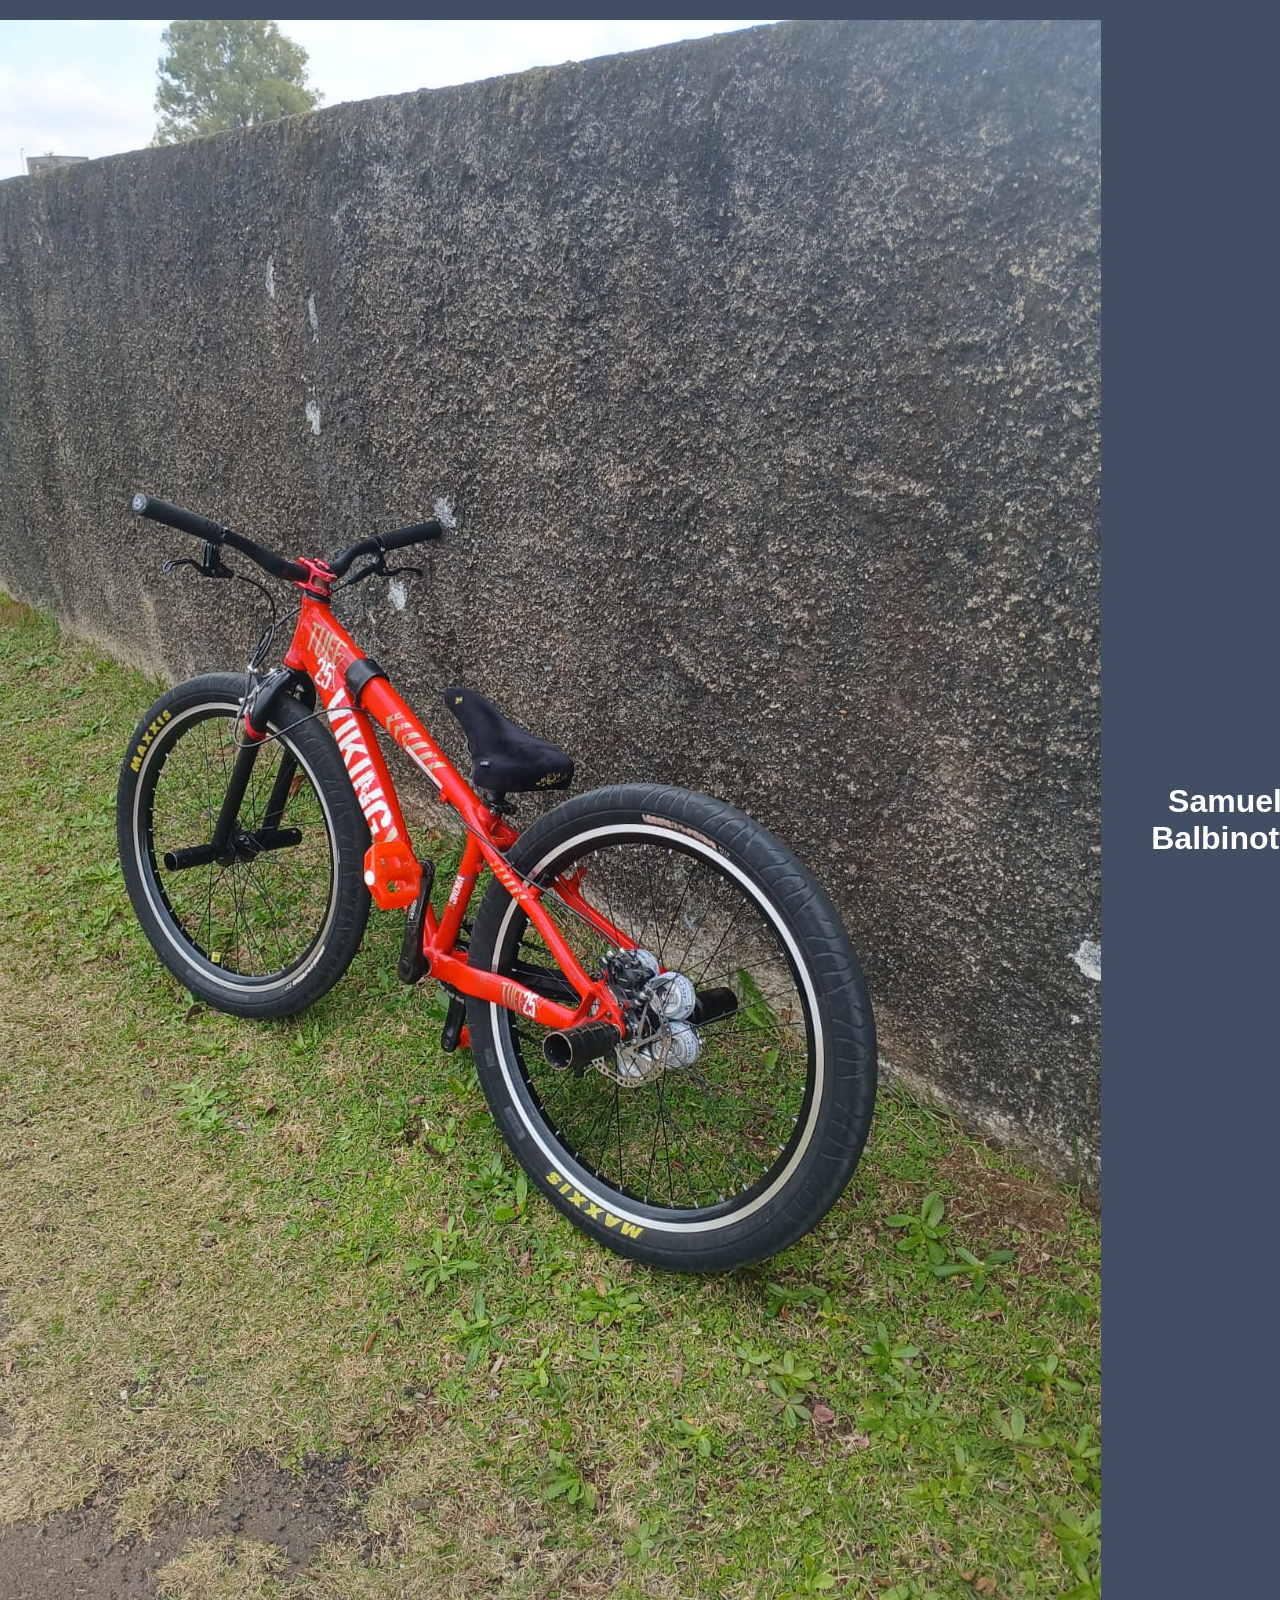
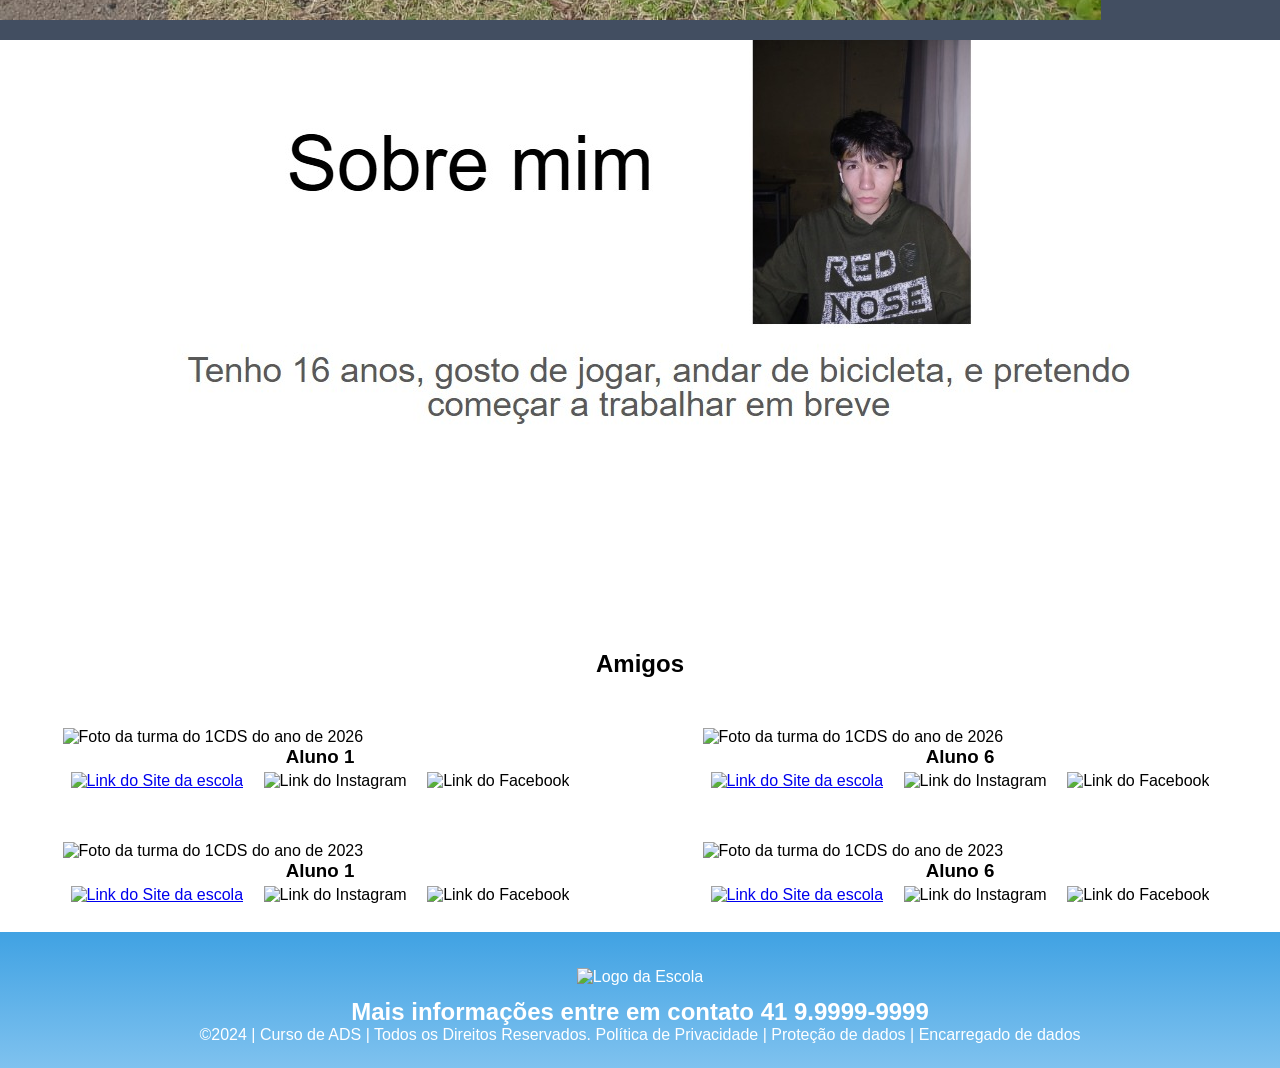
==== index.html @ daf53e22 "435534" ====
<!DOCTYPE html>
<html lang="pt-br">
<head>
<meta charset="UTF-8">
<meta name="viewport" content="width=device-width, initial-scale=1.0">
<title>Samuel Balbinotti</title>
<link rel="stylesheet" href="style.css">
</head>
<body>
<!--header é a parte do cabeçalho do site, é o topo da página-->
<header class="cabecalho-itens">
<img class="cabecalho_imagem" src="bujeqfwlwdqk.jfif" alt="Logo da
Página">
<h1 class="titulo_site">Samuel Balbinotti</h1>
<div class="sociais">
</div>
</header>
<!--Seção banner 1 é a parte do paragrafo 1 da página-->
<section class="banner1">
<img class="escola.image" src="eu.jfif" alt="Sobre mim">
</section>
<!--Seção estudantes é a parte do paragrafo 2 da página -- "Meninos"-->
<!--altere em "src="estudante_menino_1.png" para src"nome da imagem do menino em
todos abaixo-->
<!--altere em "src="site_school.png" para src"nome da logo em todos abaixo-->
<!--para aumentar os alunos copie a div no edidor que corresponda desde a foto
até os icones abaixo - dúvidas chame o professor-->
<section class="estudante">
<h1 class="estudante_titulo">Amigos</h1>
<p> </p>
<div class="estudantes_todos">
<div class="estudante-div">
<img class="estudante-imagem" src="estudante_menino.png" alt="Foto da
turma do 1CDS do ano de 2026">
<h3 class="estudante-nome">Aluno 1</h3>
<a href="https://cursos.alura.com.br/dashboard">
<p> </p>
<img class="estudante-icone" src="site_school.png" alt="Link do Site da
escola"></a>
<img class="estudante-icone" src="instagram.png" alt="Link do
Instagram">
<img class="estudante-icone" src="facebook.png" alt="Link do Facebook">
</div>


<div class="estudante-div">
<img class="estudante-imagem" src="estudante_menino.png" alt="Foto da
turma do 1CDS do ano de 2026">
<h3 class="estudante-nome">Aluno 6</h3>
<a href="https://cursos.alura.com.br/dashboard">
<p> </p>
<img class="estudante-icone" src="site_school.png" alt="Link do
Site da escola"></a>
<img class="estudante-icone" src="instagram.png" alt="Link do
Instagram">
<img class="estudante-icone" src="facebook.png" alt="Link do
Facebook">

</div>
</div>
</section>

<!--Seção estudantes é a parte do paragrafo 3 da página -- "Meninas"-->
<!--altere em "src="estudante_menina_1.png" para src"nome da imagem do menina em
todas abaixo-->
<!--altere em "src="site_school.png" para src"nome da logo em todos abaixo-->
<section class="estudante">
<div class="estudantes_todos">
<div class="estudante-div">
<img class="estudante-imagem" src="estudante_menina.png" alt="Foto da
turma do 1CDS do ano de 2023">
<h3 class="estudante-nome">Aluno 1</h3>
<a href="https://cursos.alura.com.br/dashboard">
<p> </p>
<img class="estudante-icone" src="site_school.png" alt="Link do Site da
escola"></a>
<img class="estudante-icone" src="instagram.png" alt="Link do Instagram">
<img class="estudante-icone" src="facebook.png" alt="Link do Facebook">
</div>

<div class="estudante-div">
<img class="estudante-imagem" src="estudante_menina.png" alt="Foto da turma do
1CDS do ano de 2023">
<h3 class="estudante-nome">Aluno 6</h3>
<a href="https://cursos.alura.com.br/dashboard">
<p> </p>
<img class="estudante-icone" src="site_school.png" alt="Link do Site
da escola"></a>
<img class="estudante-icone" src="instagram.png" alt="Link do
Instagram">
<img class="estudante-icone" src="facebook.png" alt="Link do Facebook">

</div>
</div>
</section>
<!--Seção rodapé é a parte final da paragrafo 3 da página-->
<footer class="escola">
<img class="logo_rodape" src="logo_nossa_escola.png" alt="Logo da Escola">
<h2 class="escola-título">Mais informações entre em contato<a class="link"

href="https://wa.me/5541999999999"> 41 9.9999-9999 </a></h2>
<p></p>
<p>©2024 | Curso de ADS | Todos os Direitos Reservados.
Política de Privacidade | Proteção de dados | Encarregado de dados</p>
<p> </p>
</footer>
</body>
</html>
---- style.css ----
*{
margin: 0;
padding: 0;
box-sizing: border-box;
}
body{
font-family: "Poppins", sans-serif;
}
header{
background-color: #424e61;
color: white;
width: 100%;
padding: 20px;
}
.cabecalho-itens{
max-width: 1980px;
margin: 0 auto;
display: flex;
align-items: center;
justify-content: center;
}
.cabecalho-imagem{
width: 10%;
display: flex;
justify-content: flex-start;
align-items: center;
}
.titulo_site{
padding: 50px;
text-align: center;
width: 50%;
font: 30px;
}
.sociais{
display: flex;
justify-content: flex-end;
width: 25%;
padding-right: 30px;
}
.banner1{
display: flex;
justify-content: center;
}
.estudante_titulo{
padding: 50px;
text-align: center;

}
.estudante-nome{
text-align: center;
}
.estudante-imagem{
width: 120px;
}
.estudante-icone{
width: 38px;
padding: 4px 8px;
}
.estudante{
background-image: background-color(#faae43);
padding: 24px 0;
}

.estudante.div{
text-align: center;
padding: 24px 0;
}
.estudantes_todos{
display: flex;
justify-content: space-around;
}
.escola{
background-image: linear-gradient(#40A2E3,#7FC2EF);
color: white;
display: flex;
justify-content:center;
padding: 24px 0;
text-align:center;
display:block;
}
.escola-titulo{
padding: 50px;
text-align: center;
}
.logo_rodape{
height: 80px;
padding: 12px 0;

}

.link{
color: #ffffff;
text-decoration: none;
}
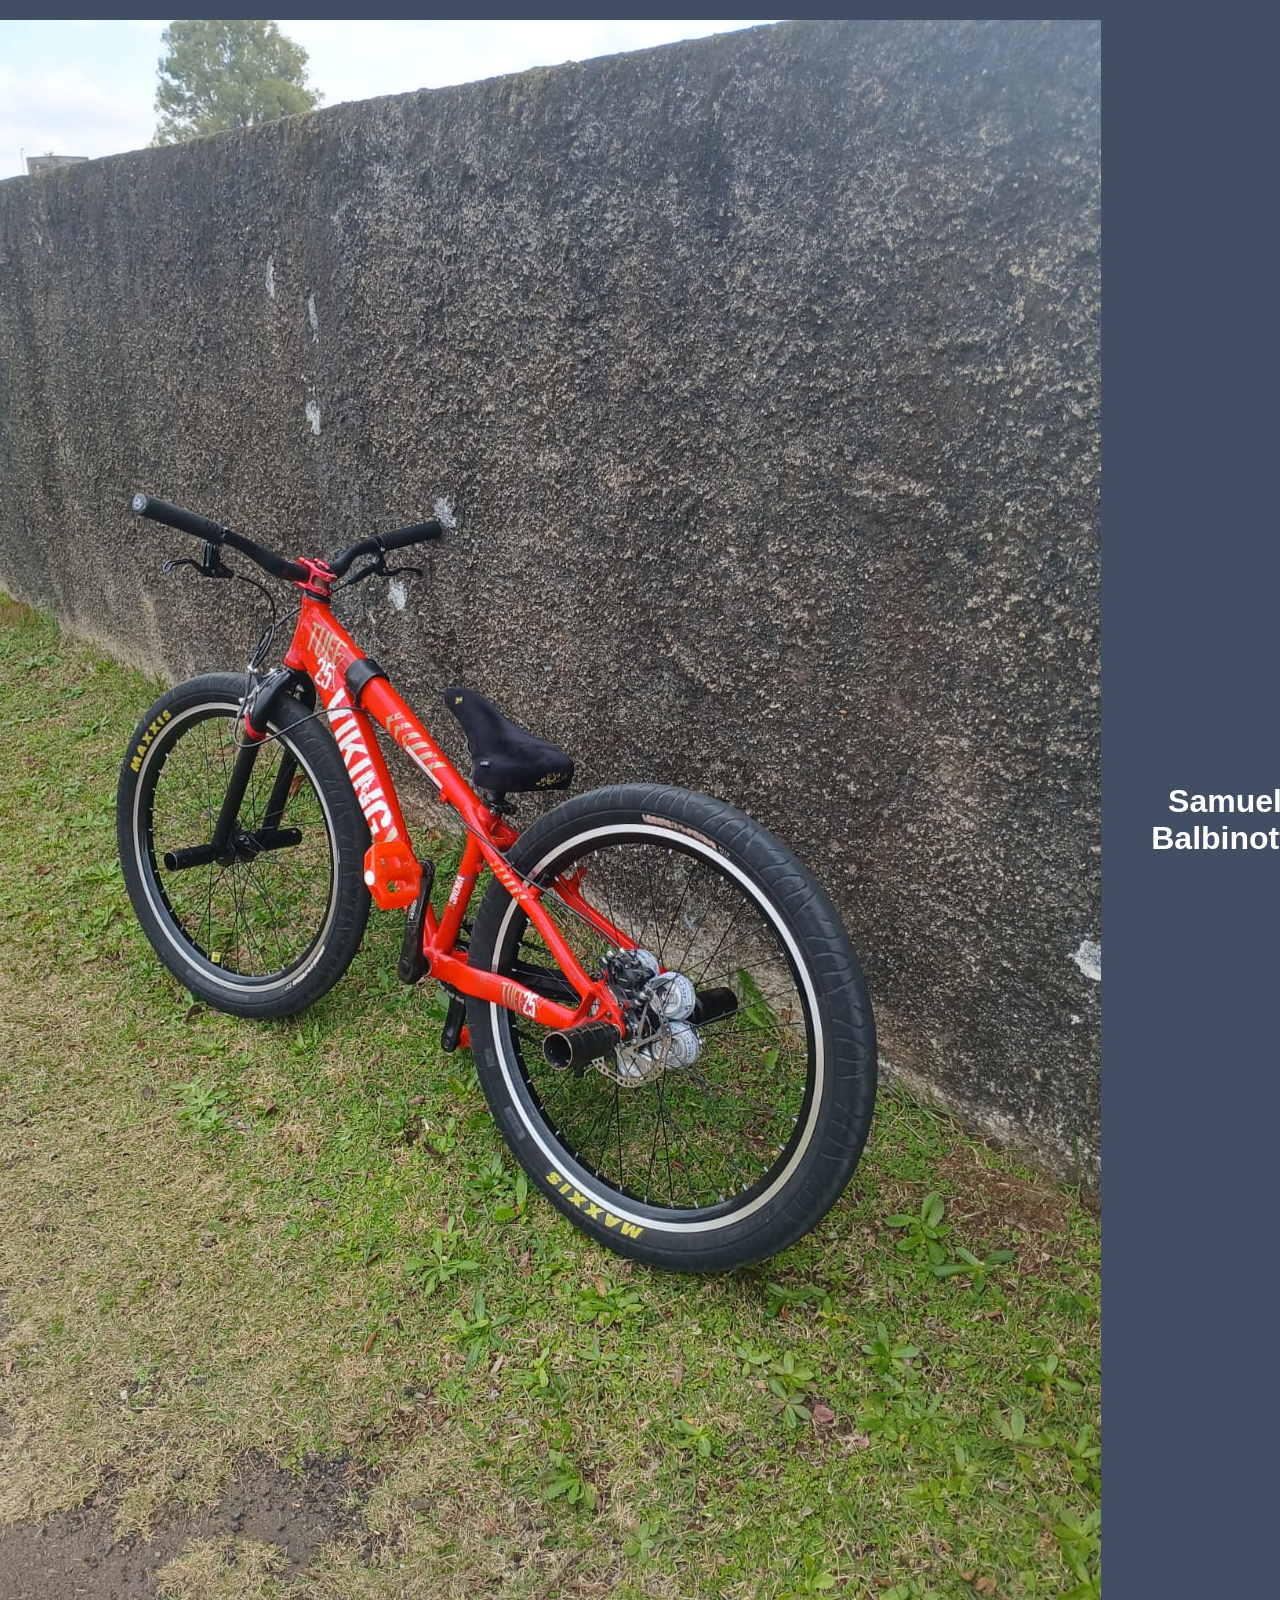
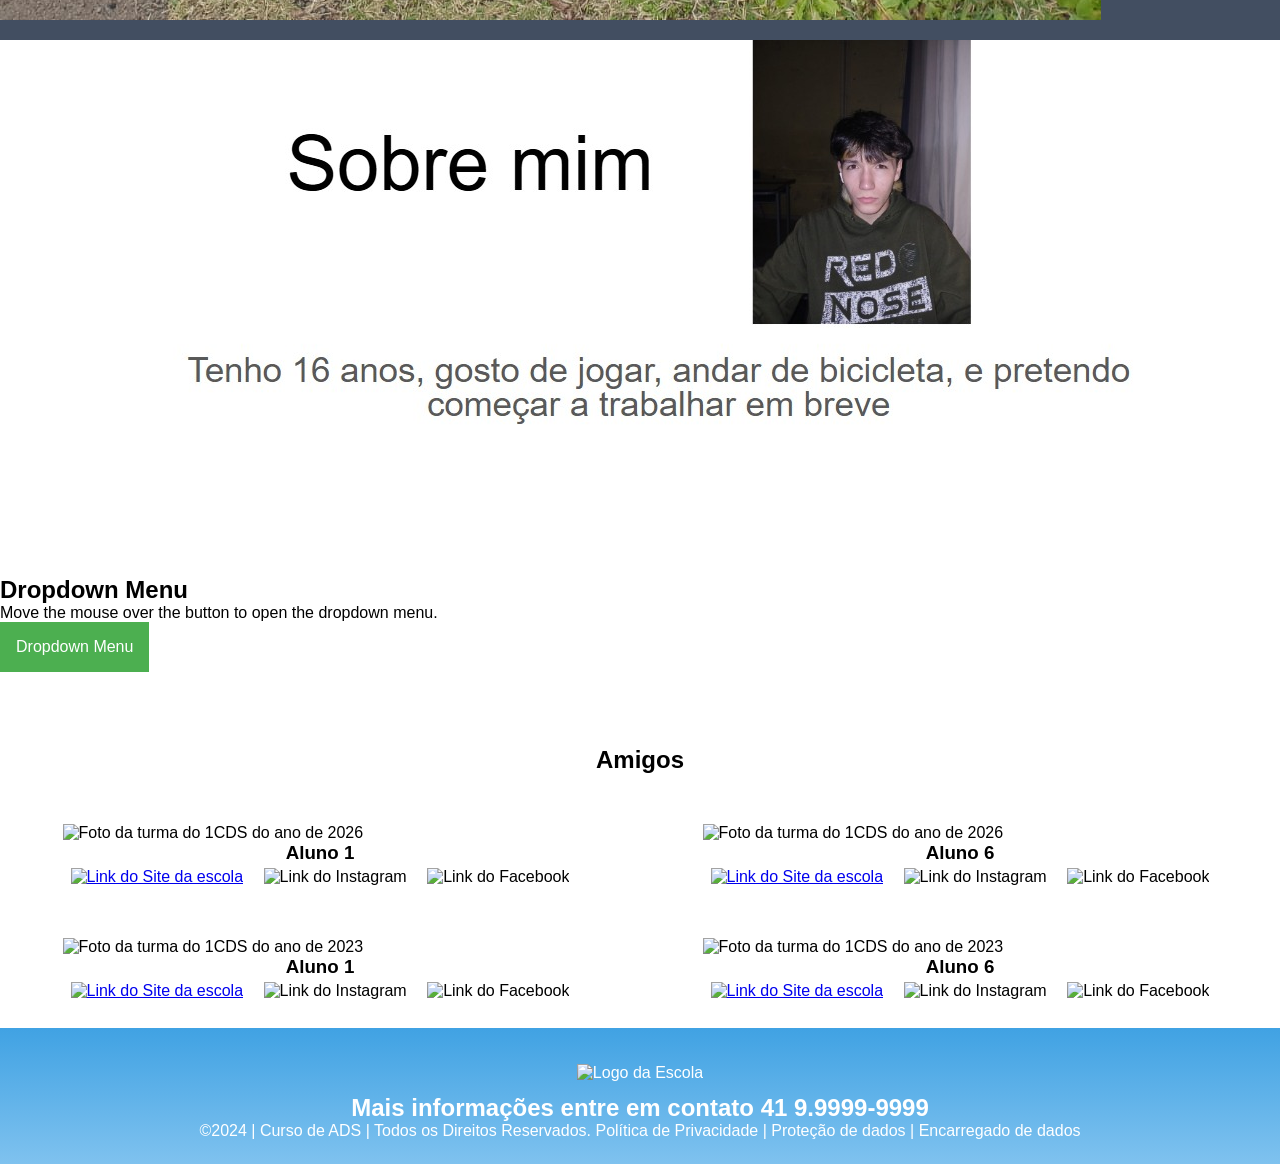
==== commit d181dd0f: "63463654" ====
--- a/index.html
+++ b/index.html
@@ -19,6 +19,17 @@
 <section class="banner1">
 <img class="escola.image" src="eu.jfif" alt="Sobre mim">
 </section>
+<h2>Dropdown Menu</h2>
+<p>Move the mouse over the button to open the dropdown menu.</p>
+
+<div class="dropdown">
+  <button class="dropbtn">Dropdown Menu</button>
+  <div class="dropdown-content">
+  <a href="#">Link 1</a>
+  <a href="#">Link 2</a>
+  <a href="#">Link 3</a>
+  </div>
+</div>
 <!--Seção estudantes é a parte do paragrafo 2 da página -- "Meninos"-->
 <!--altere em "src="estudante_menino_1.png" para src"nome da imagem do menino em
 todos abaixo-->
--- a/style.css
+++ b/style.css
@@ -92,3 +92,42 @@
 color: #ffffff;
 text-decoration: none;
 }
+.dropbtn {
+  background-color: #4CAF50;
+  color: white;
+  padding: 16px;
+  font-size: 16px;
+  border: none;
+  cursor: pointer;
+}
+
+.dropdown {
+  position: relative;
+}
+
+.dropdown-content {
+  display: none;
+  position: absolute;
+  background-color: #f9f9f9;
+  min-width: 200px;
+  box-shadow: 0px 8px 16px 0px rgba(0,0,0,0.2);
+}
+
+.dropdown-content a {
+  color: black;
+  padding: 12px 16px;
+  text-decoration: none;
+  display: block;
+}
+
+.dropdown-content a:hover {
+  background-color: #f1f1f1;
+}
+
+.dropdown:hover .dropdown-content {
+  display: block;
+}
+
+.dropdown:hover .dropbtn {
+  background-color: #3e8e41;
+}
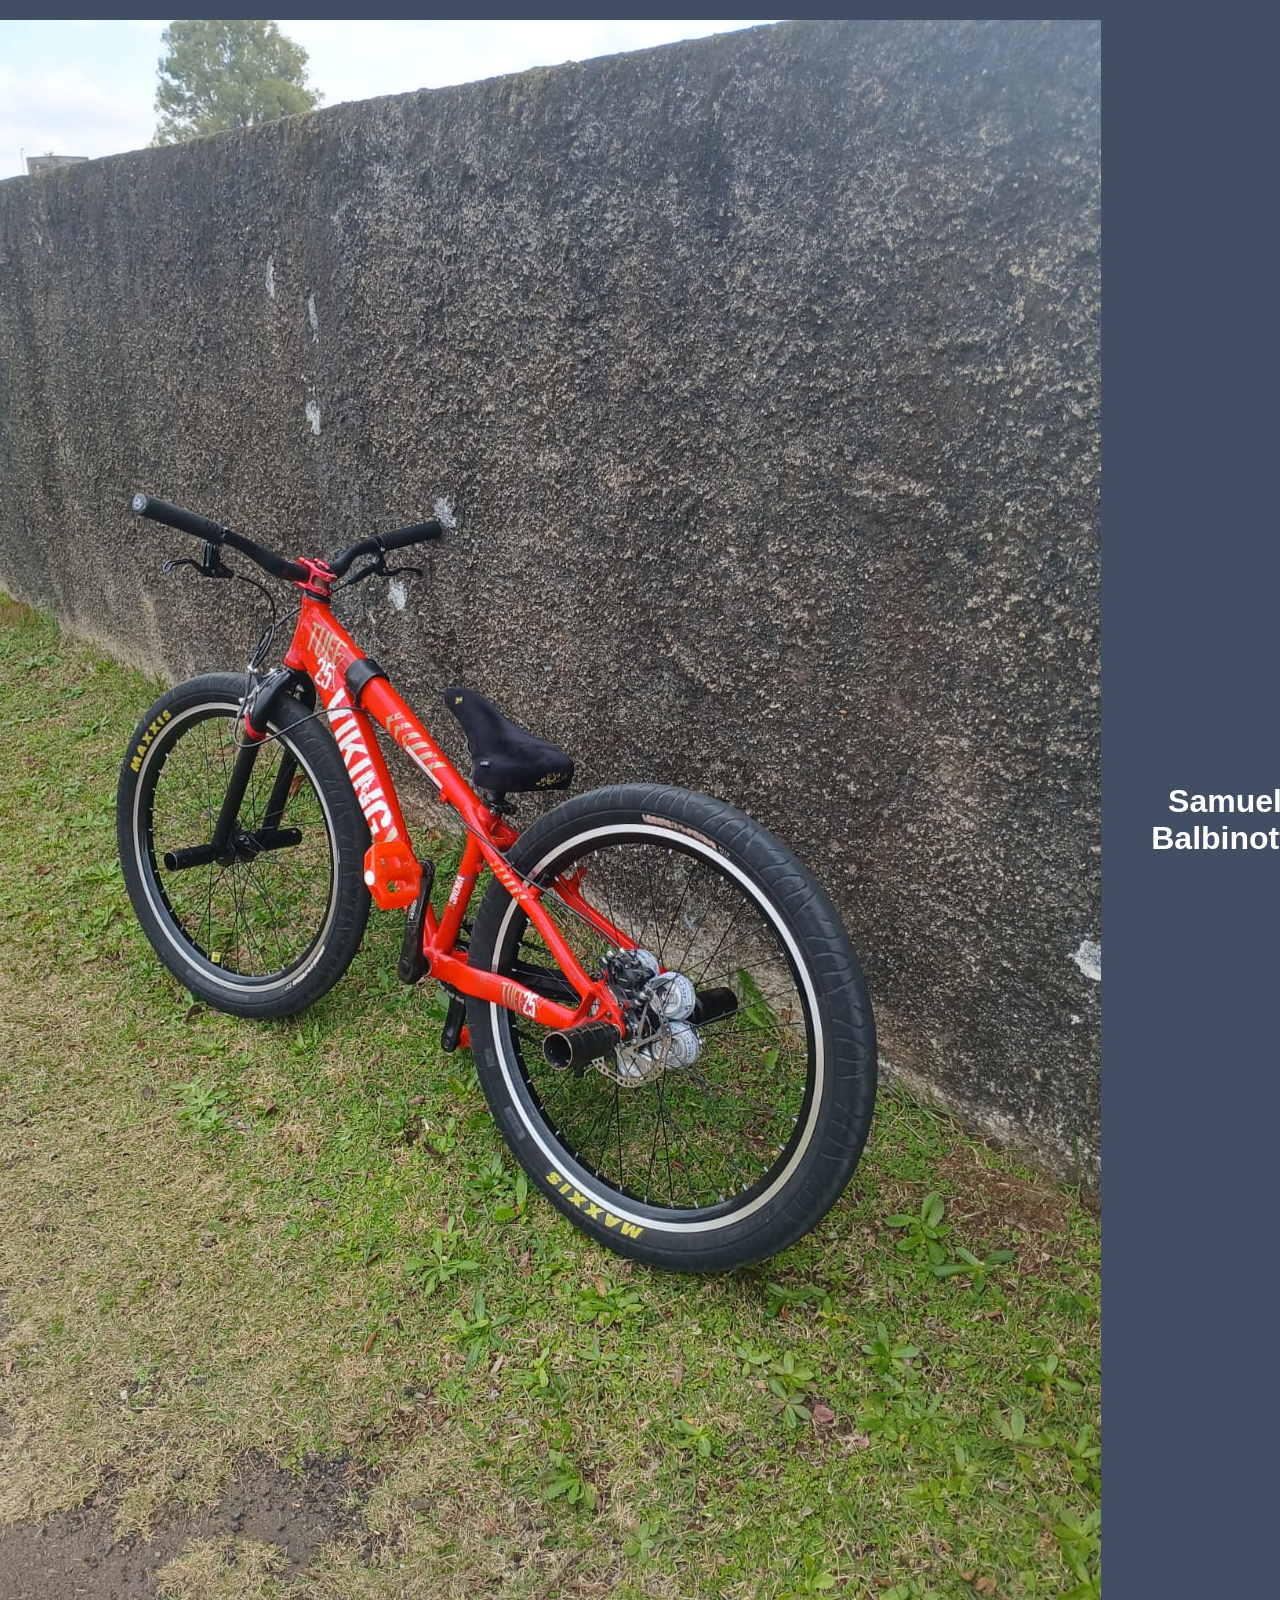
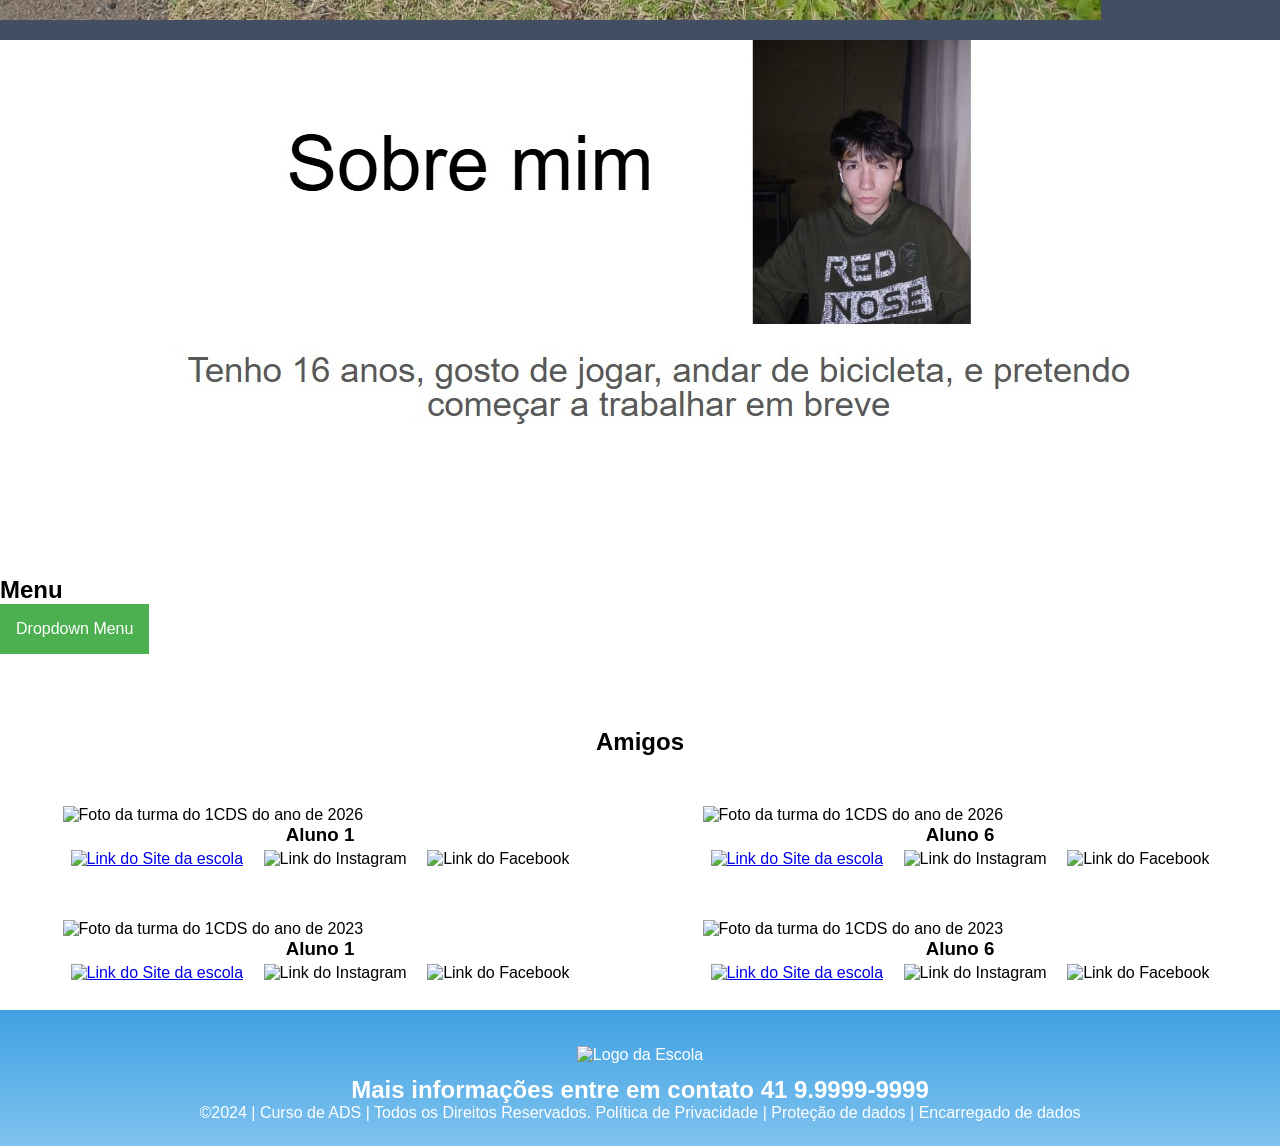
==== commit 2bdf6207: "6456" ====
--- a/index.html
+++ b/index.html
@@ -19,15 +19,13 @@
 <section class="banner1">
 <img class="escola.image" src="eu.jfif" alt="Sobre mim">
 </section>
-<h2>Dropdown Menu</h2>
-<p>Move the mouse over the button to open the dropdown menu.</p>
+<h2>Menu</h2>
 
 <div class="dropdown">
   <button class="dropbtn">Dropdown Menu</button>
   <div class="dropdown-content">
-  <a href="#">Link 1</a>
-  <a href="#">Link 2</a>
-  <a href="#">Link 3</a>
+  <a href="sobre.html">Eu</a>
+  <a href="amigos.html">Amigos</a>
   </div>
 </div>
 <!--Seção estudantes é a parte do paragrafo 2 da página -- "Meninos"-->
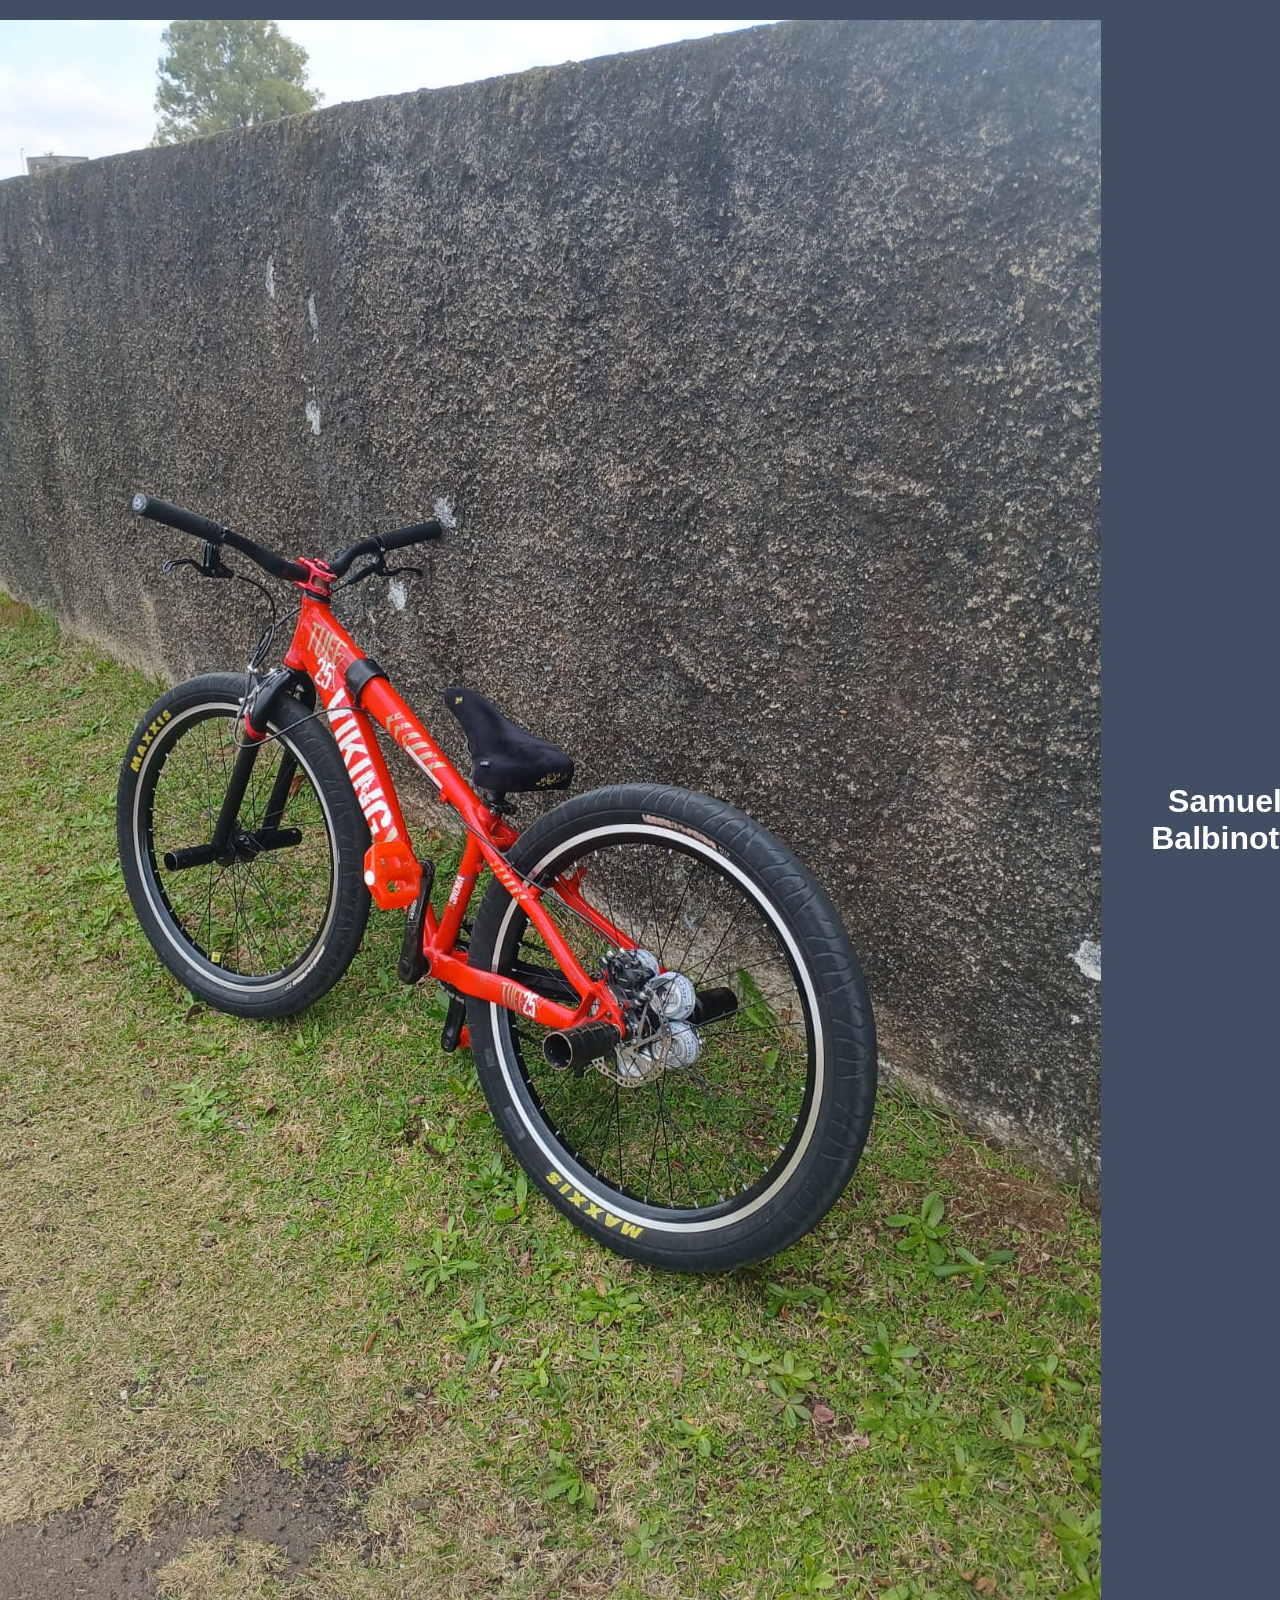
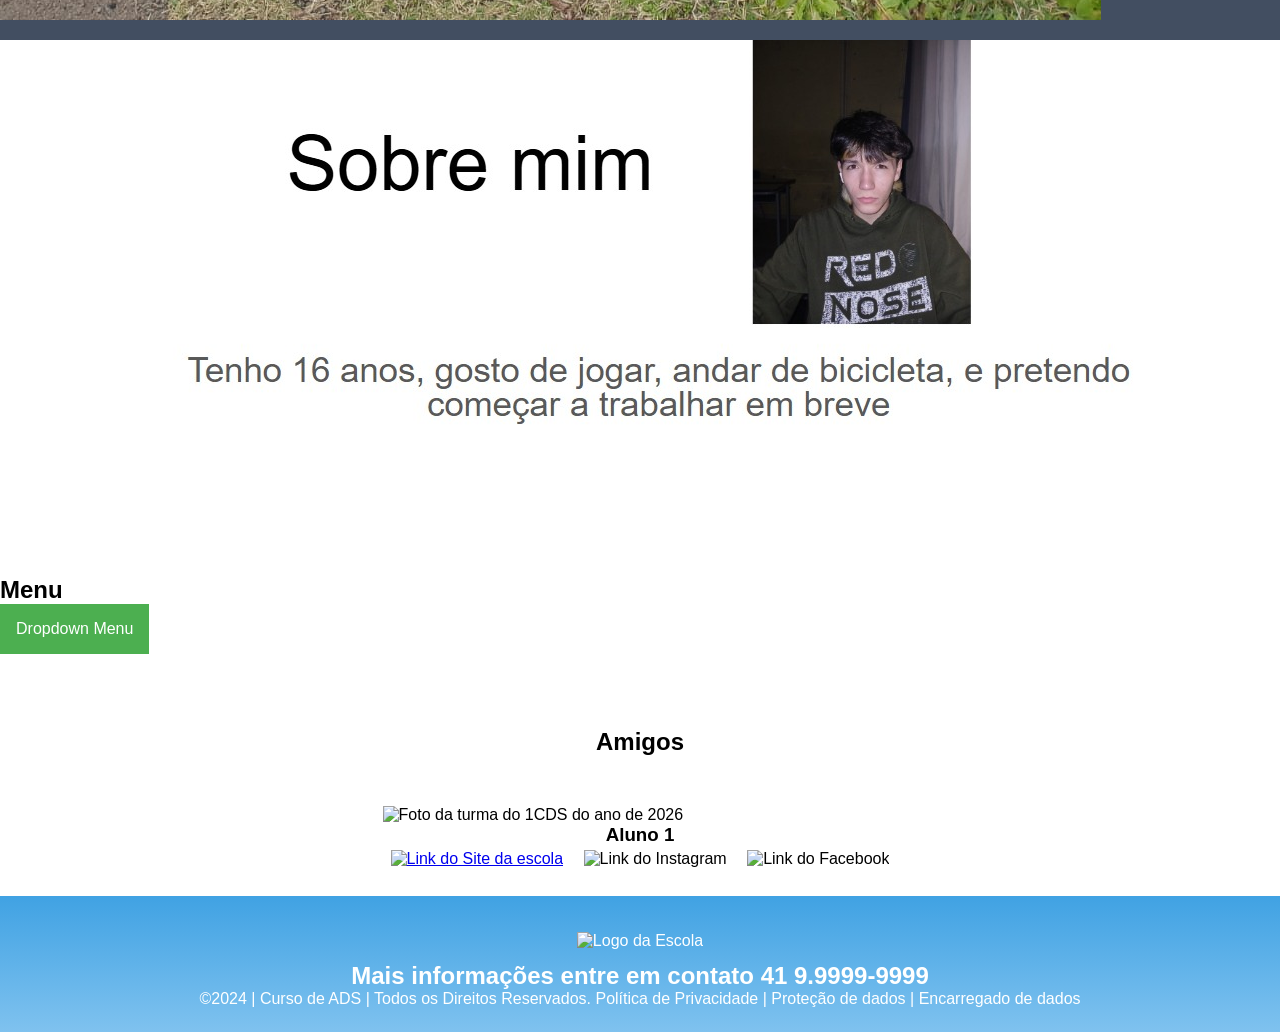
==== commit f269ac3f: "tretert" ====
--- a/index.html
+++ b/index.html
@@ -51,54 +51,6 @@
 <img class="estudante-icone" src="facebook.png" alt="Link do Facebook">
 </div>
 
-
-<div class="estudante-div">
-<img class="estudante-imagem" src="estudante_menino.png" alt="Foto da
-turma do 1CDS do ano de 2026">
-<h3 class="estudante-nome">Aluno 6</h3>
-<a href="https://cursos.alura.com.br/dashboard">
-<p> </p>
-<img class="estudante-icone" src="site_school.png" alt="Link do
-Site da escola"></a>
-<img class="estudante-icone" src="instagram.png" alt="Link do
-Instagram">
-<img class="estudante-icone" src="facebook.png" alt="Link do
-Facebook">
-
-</div>
-</div>
-</section>
-
-<!--Seção estudantes é a parte do paragrafo 3 da página -- "Meninas"-->
-<!--altere em "src="estudante_menina_1.png" para src"nome da imagem do menina em
-todas abaixo-->
-<!--altere em "src="site_school.png" para src"nome da logo em todos abaixo-->
-<section class="estudante">
-<div class="estudantes_todos">
-<div class="estudante-div">
-<img class="estudante-imagem" src="estudante_menina.png" alt="Foto da
-turma do 1CDS do ano de 2023">
-<h3 class="estudante-nome">Aluno 1</h3>
-<a href="https://cursos.alura.com.br/dashboard">
-<p> </p>
-<img class="estudante-icone" src="site_school.png" alt="Link do Site da
-escola"></a>
-<img class="estudante-icone" src="instagram.png" alt="Link do Instagram">
-<img class="estudante-icone" src="facebook.png" alt="Link do Facebook">
-</div>
-
-<div class="estudante-div">
-<img class="estudante-imagem" src="estudante_menina.png" alt="Foto da turma do
-1CDS do ano de 2023">
-<h3 class="estudante-nome">Aluno 6</h3>
-<a href="https://cursos.alura.com.br/dashboard">
-<p> </p>
-<img class="estudante-icone" src="site_school.png" alt="Link do Site
-da escola"></a>
-<img class="estudante-icone" src="instagram.png" alt="Link do
-Instagram">
-<img class="estudante-icone" src="facebook.png" alt="Link do Facebook">
-
 </div>
 </div>
 </section>
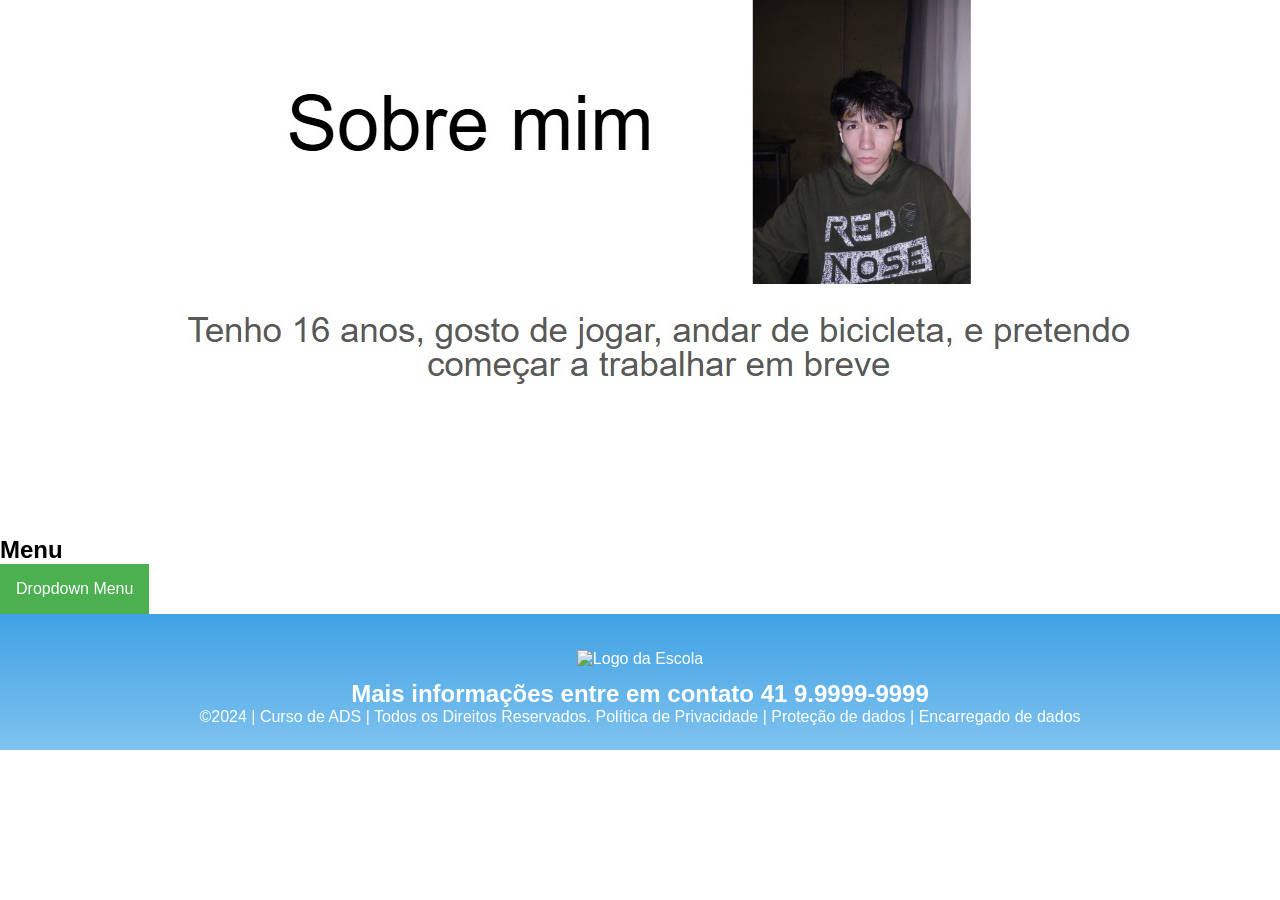
==== commit 83ffa1f9: "6646" ====
--- a/index.html
+++ b/index.html
@@ -8,11 +8,7 @@
 </head>
 <body>
 <!--header é a parte do cabeçalho do site, é o topo da página-->
-<header class="cabecalho-itens">
-<img class="cabecalho_imagem" src="bujeqfwlwdqk.jfif" alt="Logo da
-Página">
-<h1 class="titulo_site">Samuel Balbinotti</h1>
-<div class="sociais">
+
 </div>
 </header>
 <!--Seção banner 1 é a parte do paragrafo 1 da página-->
@@ -34,22 +30,7 @@
 <!--altere em "src="site_school.png" para src"nome da logo em todos abaixo-->
 <!--para aumentar os alunos copie a div no edidor que corresponda desde a foto
 até os icones abaixo - dúvidas chame o professor-->
-<section class="estudante">
-<h1 class="estudante_titulo">Amigos</h1>
-<p> </p>
-<div class="estudantes_todos">
-<div class="estudante-div">
-<img class="estudante-imagem" src="estudante_menino.png" alt="Foto da
-turma do 1CDS do ano de 2026">
-<h3 class="estudante-nome">Aluno 1</h3>
-<a href="https://cursos.alura.com.br/dashboard">
-<p> </p>
-<img class="estudante-icone" src="site_school.png" alt="Link do Site da
-escola"></a>
-<img class="estudante-icone" src="instagram.png" alt="Link do
-Instagram">
-<img class="estudante-icone" src="facebook.png" alt="Link do Facebook">
-</div>
+
 
 </div>
 </div>
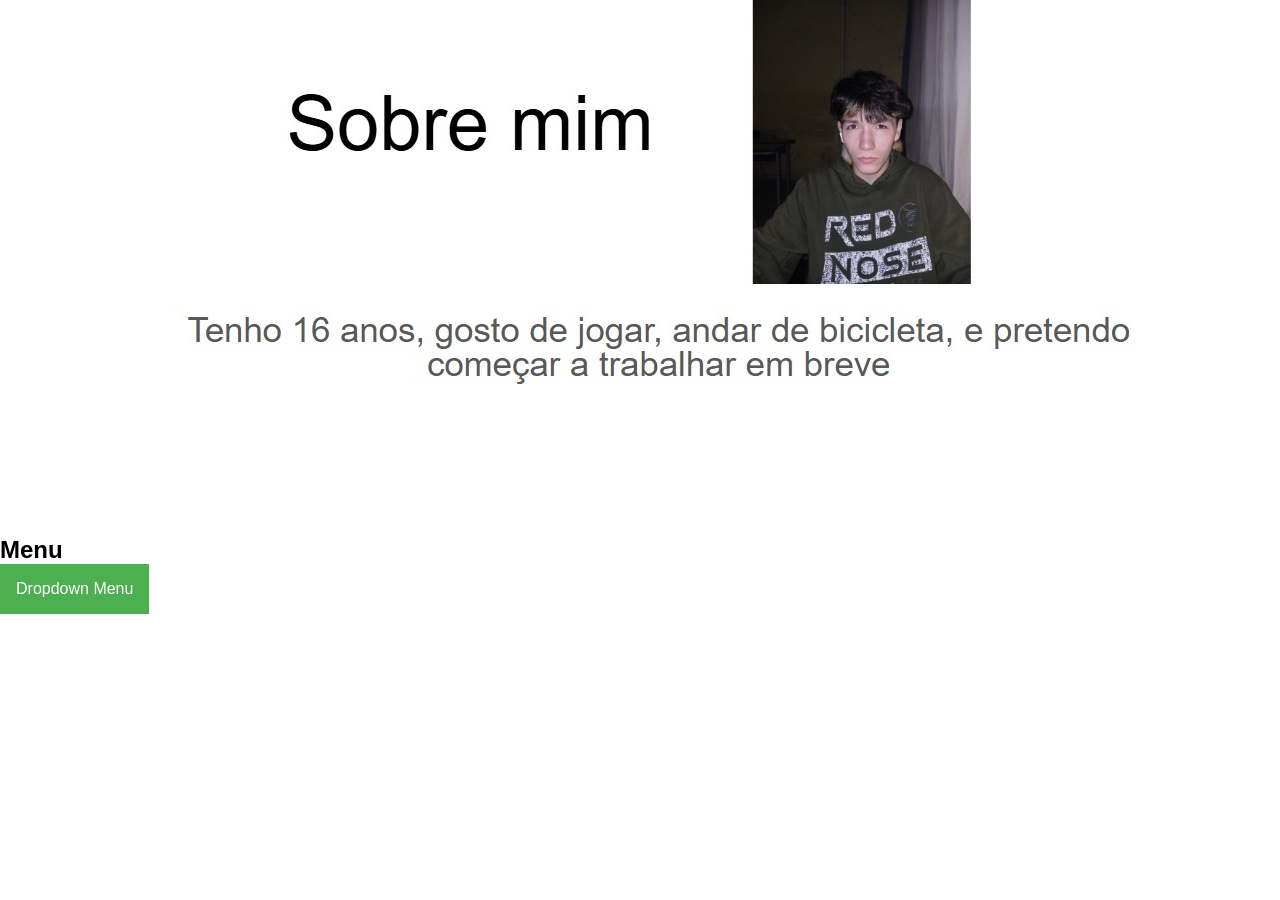
==== commit b7b17a40: "654646" ====
--- a/index.html
+++ b/index.html
@@ -36,15 +36,4 @@
 </div>
 </section>
 <!--Seção rodapé é a parte final da paragrafo 3 da página-->
-<footer class="escola">
-<img class="logo_rodape" src="logo_nossa_escola.png" alt="Logo da Escola">
-<h2 class="escola-título">Mais informações entre em contato<a class="link"
 
-href="https://wa.me/5541999999999"> 41 9.9999-9999 </a></h2>
-<p></p>
-<p>©2024 | Curso de ADS | Todos os Direitos Reservados.
-Política de Privacidade | Proteção de dados | Encarregado de dados</p>
-<p> </p>
-</footer>
-</body>
-</html>
